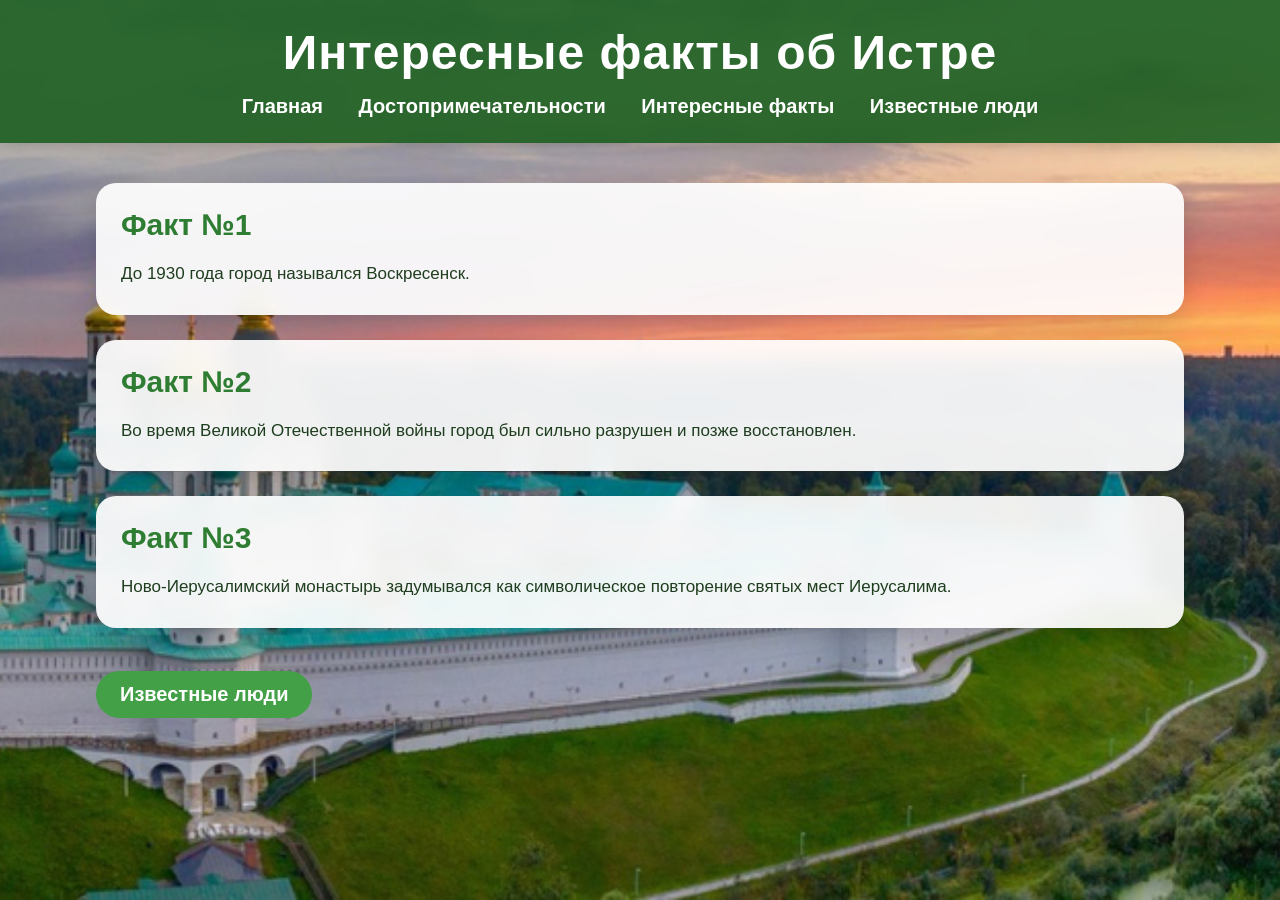
==== facts.html @ cfc0b1be "Add files via upload" ====
<!DOCTYPE html>
<html lang="ru">
<head>
    <meta charset="UTF-8">
    <meta name="viewport" content="width=device-width, initial-scale=1.0">
    <title>Интересные факты</title>
    <link rel="stylesheet" href="style.css">
</head>
<body>

<header>
    <h1>Интересные факты об Истре</h1>

    <nav>
        <a href="index.html">Главная</a>
        <a href="places.html">Достопримечательности</a>
        <a href="facts.html">Интересные факты</a>
        <a href="people.html">Известные люди</a>
    </nav>
</header>

<div class="container">

    <div class="card">
        <h2>Факт №1</h2>

        <p>
            До 1930 года город назывался Воскресенск.
        </p>
    </div>

    <div class="card">
        <h2>Факт №2</h2>

        <p>
            Во время Великой Отечественной войны
            город был сильно разрушен и позже восстановлен.
        </p>
    </div>

    <div class="card">
        <h2>Факт №3</h2>

        <p>
            Ново-Иерусалимский монастырь задумывался
            как символическое повторение святых мест Иерусалима.
        </p>
    </div>

    <a href="people.html" class="btn">
        Известные люди
    </a>

</div>
</body>
</html>
---- style.css ----
* {
  margin: 0;
  padding: 0;
  box-sizing: border-box;
}

body {
  font-family: 'Segoe UI', Tahoma, sans-serif;
  font-size: 20px;
  background-image: url("istra-bg.jpg");
  background-size: cover;
  background-position: center;
  background-attachment: fixed;
  background-repeat: no-repeat;
  min-height: 100vh;
  color: #1f3d1f;
}

header {
  background: rgba(27, 94, 32, 0.9);
  backdrop-filter: blur(6px);
  padding: 25px;
  text-align: center;
  box-shadow: 0 3px 15px rgba(0, 0, 0, 0.2);
}

header h1 {
  color: white;
  margin-bottom: 15px;
  font-size: 48px;
  letter-spacing: 1px;
}

nav {
  margin-top: 10px;
}

nav a {
  color: white;
  text-decoration: none;
  margin: 0 15px;
  font-weight: 600;
  transition: 0.3s;
}

nav a:hover {
  color: #c8e6c9;
}

.container {
  width: 85%;
  max-width: 1100px;
  margin: 40px auto;
}

.card {
  text-align: left;
  background: rgba(255, 255, 255, 0.92);
  backdrop-filter: blur(10px);
  border-radius: 20px;
  padding: 25px;
  margin-bottom: 25px;
  box-shadow: 0 8px 25px rgba(0, 0, 0, 0.15);
  transition: 0.3s;
}

.card:hover {
  transform: translateY(-4px);
}

.card h2 {
  color: #2e7d32;
  margin-bottom: 17px;
}

.card p,
.card li {
  line-height: 1.8;
  font-size: 17px;
}

ul {
  padding-left: 25px;
}

.btn {
  display: inline-block;
  margin-top: 18px;
  padding: 12px 24px;
  background: #43a047;
  color: white;
  text-decoration: none;
  border-radius: 30px;
  font-weight: bold;
  transition: 0.3s;
}

.btn:hover {
  background: #2e7d32;
  transform: scale(1.05);
}

.hero {
  background: rgba(255, 255, 255, 0.88);
  border-radius: 25px;
  text-align: center;
  padding: 50px 30px;
  margin-bottom: 30px;
  box-shadow: 0 8px 25px rgba(0, 0, 0, 0.15);
}

.hero h2 {
  font-size: 34px;
  color: #1b5e20;
  margin-bottom: 15px;
}

.hero p {
  font-size: 18px;
  line-height: 1.7;
}
@media (max-width: 768px) {

    header{
        padding: 15px;
    }

    header h1{
        font-size: 28px;
    }

    nav{
        display: flex;
        flex-direction: column;
        gap: 10px;
    }

    nav a{
        margin: 0;
    }

    .container{
        width: 95%;
        margin: 20px auto;
    }

    .hero{
        padding: 30px 20px;
    }

    .hero h2{
        font-size: 26px;
    }

    .card{
        padding: 15px;
    }

    .card h2{
        font-size: 24px;
    }

    .card p,
    .card li{
        font-size: 16px;
    }

    .btn{
        width: 100%;
        text-align: center;
    }

    img{
        width: 100%;
        height: auto;
    }
}
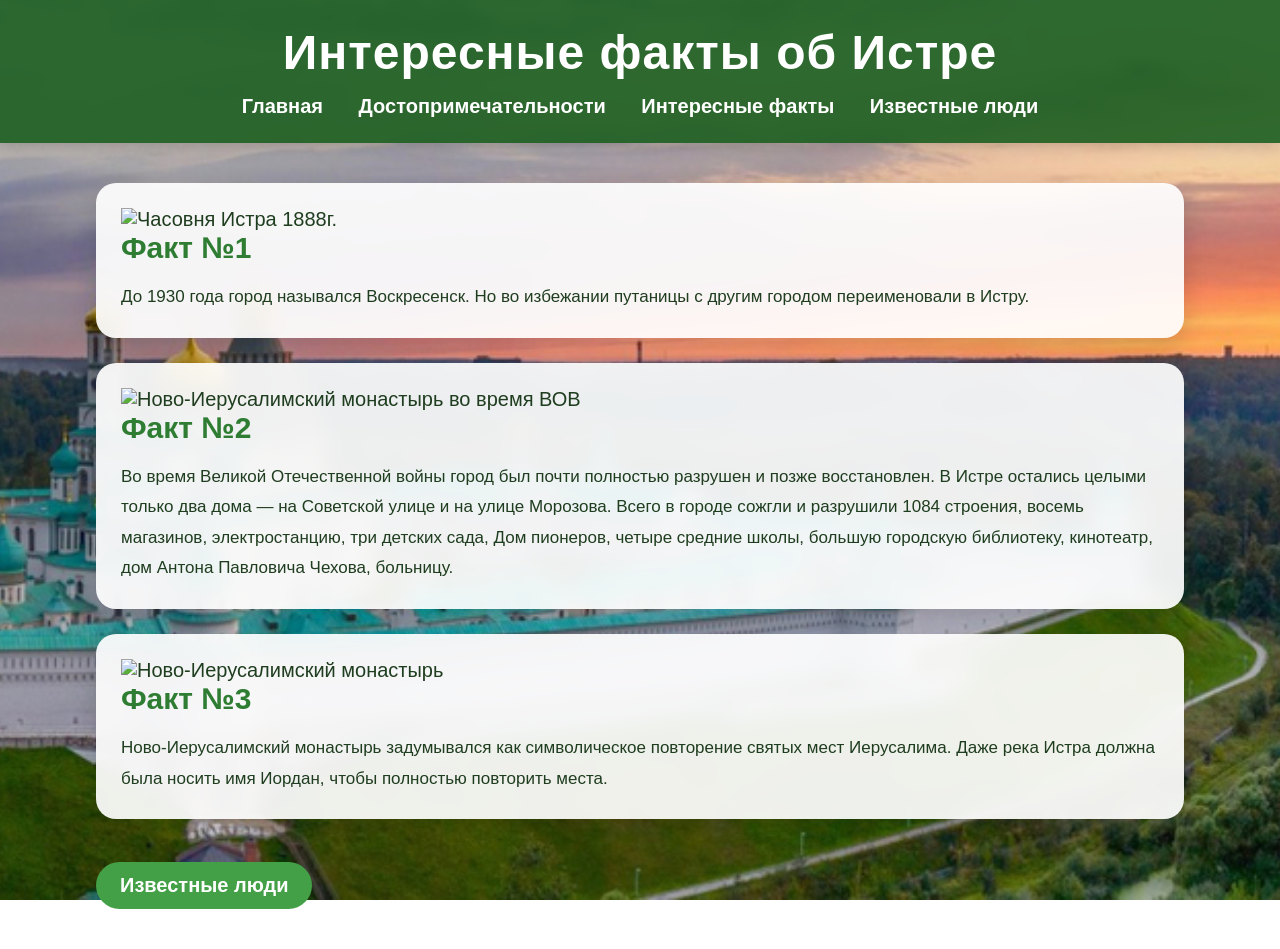
==== commit 0b124686: "facts.html" ====
--- a/facts.html
+++ b/facts.html
@@ -22,28 +22,38 @@
 <div class="container">
 
     <div class="card">
+        <img src="https://sobory.ru/pic/42950/42983_20170325_135411.jpg" alt="Часовня Истра 1888г.">
         <h2>Факт №1</h2>
 
         <p>
             До 1930 года город назывался Воскресенск.
+            Но во избежании путаницы с другим городом переименовали в Истру.
         </p>
     </div>
 
     <div class="card">
+        <img src="https://welcome.mosreg.ru/cache/thumbs/thumb_920__1802625658.jpg" alt="Ново-Иерусалимский монастырь во время ВОВ">
         <h2>Факт №2</h2>
 
         <p>
             Во время Великой Отечественной войны
-            город был сильно разрушен и позже восстановлен.
+            город был почти полностью разрушен и позже восстановлен. 
+            В Истре остались целыми только два дома — на Советской улице и на улице Морозова. 
+            Всего в городе сожгли и разрушили 1084 строения, восемь магазинов, электростанцию,
+            три детских сада, Дом пионеров, четыре средние школы, большую городскую библиотеку,
+            кинотеатр, дом Антона Павловича Чехова, больницу.
         </p>
     </div>
 
     <div class="card">
+        <img src="https://ic.pics.livejournal.com/humus/758313/44879857/44879857_original.jpg" alt="Ново-Иерусалимский монастырь">
         <h2>Факт №3</h2>
 
         <p>
             Ново-Иерусалимский монастырь задумывался
             как символическое повторение святых мест Иерусалима.
+            Даже река Истра должна была носить имя Иордан, чтобы 
+            полностью повторить места.
         </p>
     </div>
 
@@ -53,4 +63,4 @@
 
 </div>
 </body>
-</html>+</html>
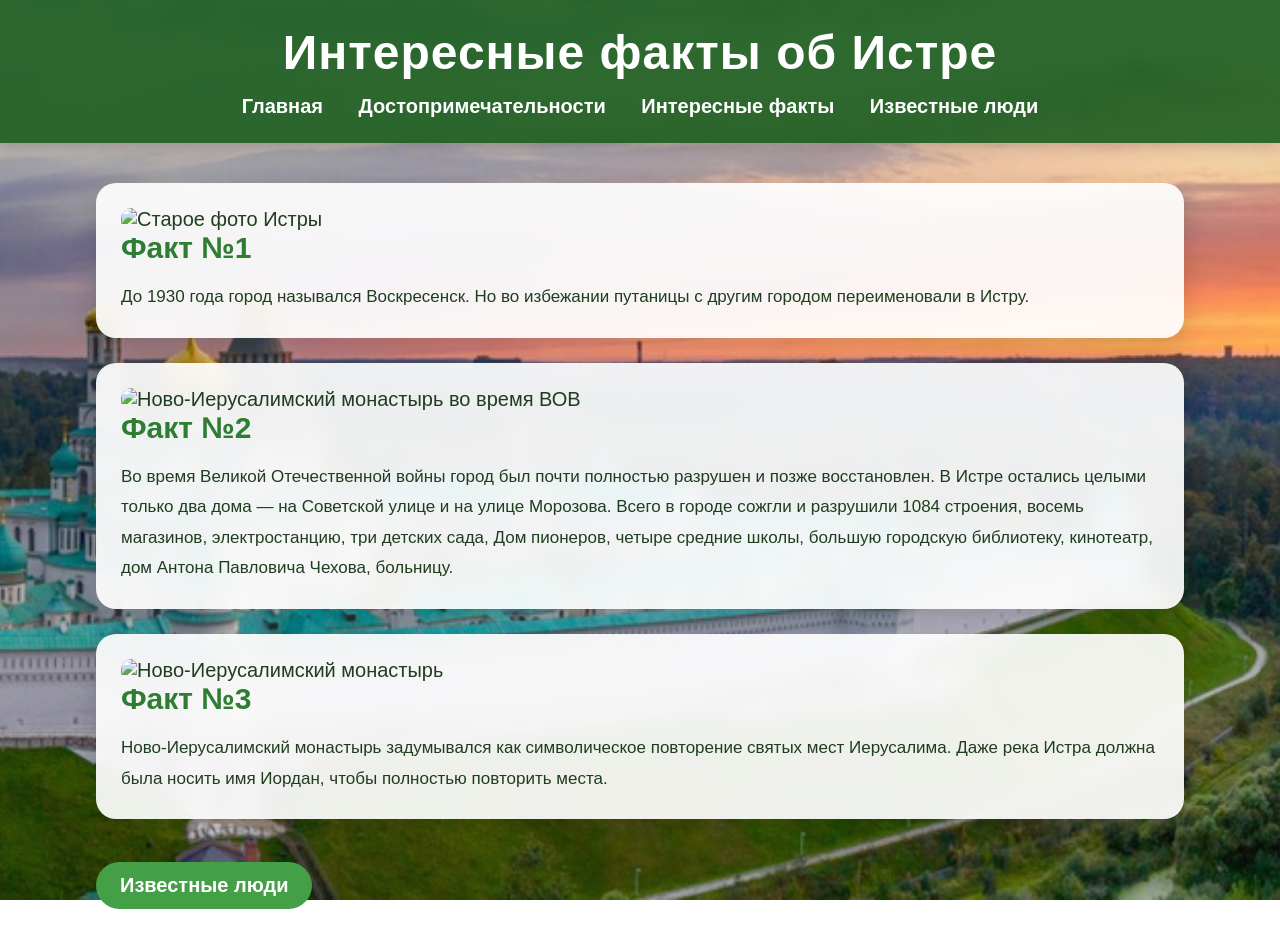
==== commit db2eb159: "Update facts.html" ====
--- a/facts.html
+++ b/facts.html
@@ -22,7 +22,7 @@
 <div class="container">
 
     <div class="card">
-        <img src="https://sobory.ru/pic/42950/42983_20170325_135411.jpg" alt="Часовня Истра 1888г.">
+        <img src="https://avatars.mds.yandex.net/i?id=81e552586f7725021ce3bc7d4cd99009_l-5384143-images-thumbs&n=13" alt="Старое фото Истры">
         <h2>Факт №1</h2>
 
         <p>
--- a/style.css
+++ b/style.css
@@ -53,6 +53,16 @@
   margin: 40px auto;
 }
 
+.card img {
+  width: 250px;
+  border-radius: 10px;
+}
+@media (min-width: 769px) {
+  .card img {
+    width: 350px;
+  }
+}
+
 .card {
   text-align: left;
   background: rgba(255, 255, 255, 0.92);
@@ -69,6 +79,7 @@
 }
 
 .card h2 {
+  font-weight: bold;
   color: #2e7d32;
   margin-bottom: 17px;
 }
@@ -174,4 +185,4 @@
         width: 100%;
         height: auto;
     }
-}+}
